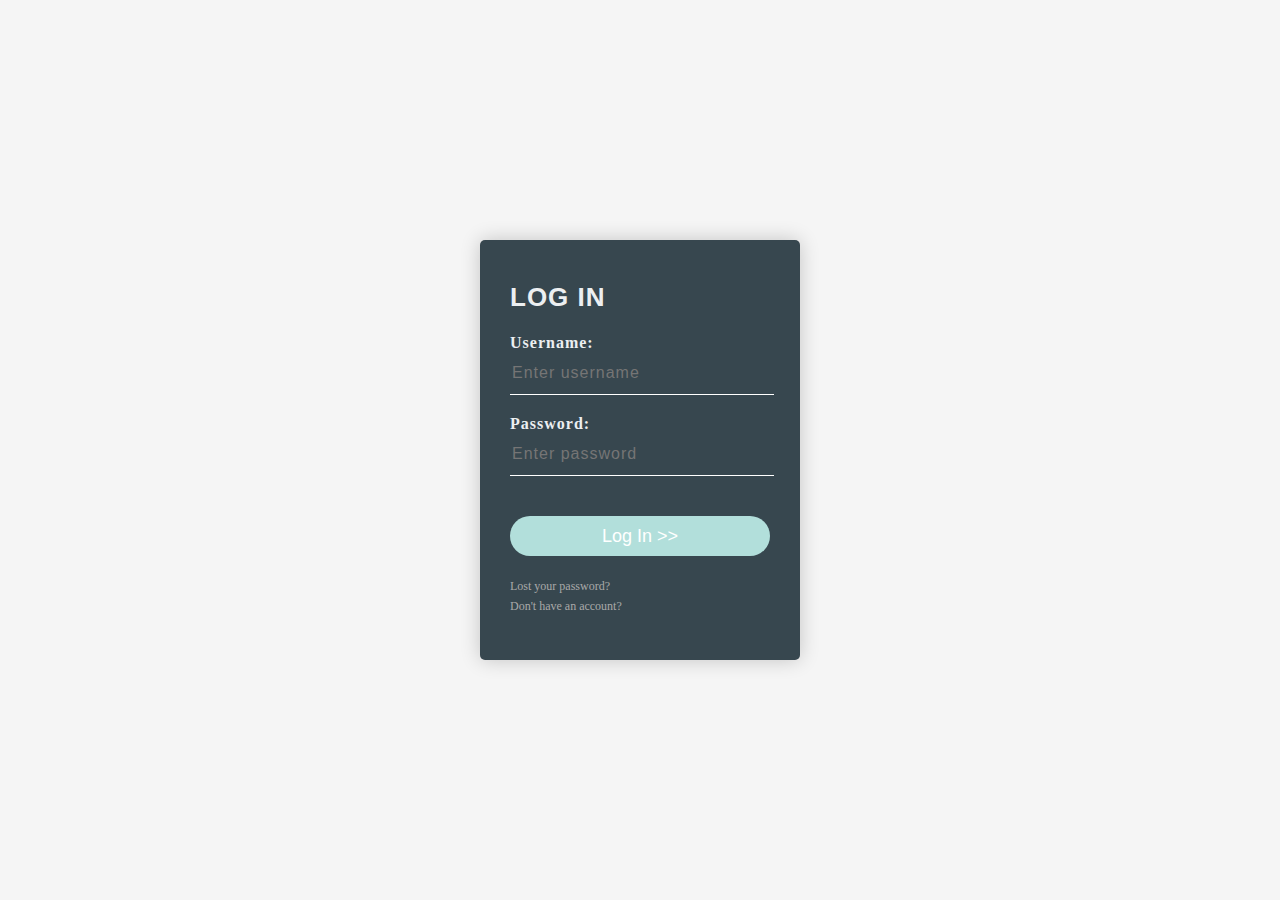
==== src/client/login.html @ ebc515da "add login page" ====
<!DOCTYPE html>
<html>
    <head>
        <meta charset="utf-8">
        <link rel="stylesheet" href="login.css">
        <script type="text/javascript">
//            check the all fields have filled done
            function check_info() {
                var username=document.getElementById('username').Value;
                var password=document.getElementById('password').Value;
                
                if(username==''|| password=='') {
                    alert('pleaes fill all fields');
                    return false;
                }else{
                    return true;
                }
                
            }
            
        
        </script>
    </head>
    
    <body>
        
        <div class="login_box">
            <h2>LOG IN</h2>
<!--            form of login-->
            <form action="login.php" method="post" onsubmit="return check_info();">
                
                <p>Username:</p><input id="username" type="text" name="user_name" placeholder="Enter username"/>
                
                <p>Password:</p><input id="password" type="password" name="password" placeholder="Enter password"/>
                
                <input id="sb_btn" type="submit" value="Log In >>" />
                
                <a href="#">Lost your password?</a><br>
                <a href="#">Don't have an account?</a>
            </form>
            
        </div>
        
        
    </body>
</html>
---- src/client/login.css ----
* {
/*    border: solid 1px;*/
    
}

body {
    
    padding: 0px;
    margin: 0px;
    background: #F5F5F5;
   
}

.login_box {
    
    width: 320px;
    height: 420px;
    background: #37474F;
    color: #ECEFF1;
    position: absolute;
    top: 50%;
    left: 50%;
    transform: translate(-50%,-50%);
    box-sizing: border-box;
    padding: 20px 30px 30px 30px;
    border-radius: 5px;
    box-shadow: 0px 0px 20px rgba(0,0,0,0.2);
    overflow: hidden;
}

h2 {
    margin: 0 0 20;
    font-family: sans-serif;
    letter-spacing: 1px;
    font-size: 26px;
    
}

.login_box p {
    margin: 0;
    padding: 0;
    font-weight: bold;
    letter-spacing: 1px;
}

.login_box input {
    width: 100%;
    margin-bottom: 20px;
    
}

.login_box input[type="text"],input[type="password"] {
    border: none;
    border-bottom: solid 1px #fff;
    background: transparent;
    outline: none;
    height: 40px;
    color: #E57373;
    font-size: 16px;
    letter-spacing: 1px;
}

.login_box input[type="submit"] {
    border: none;
    outline: none;
    border-radius: 20px;
    
    height: 40px;
    background: #B2DFDB;
    color: #fff;
    font-size: 18px;
    margin-top: 20px;
    transition-duration: 0.5s;
}

.login_box input[type="submit"]:hover {
    cursor: pointer;
    background: #E57373;
}

.login_box a {
    text-decoration: none;
    font-size: 12px;
    line-height: 20px;
    color: darkgray;
    transition-duration: 0.5s;
}

.login_box a:hover {
    
    color: #FFCCBC;
}
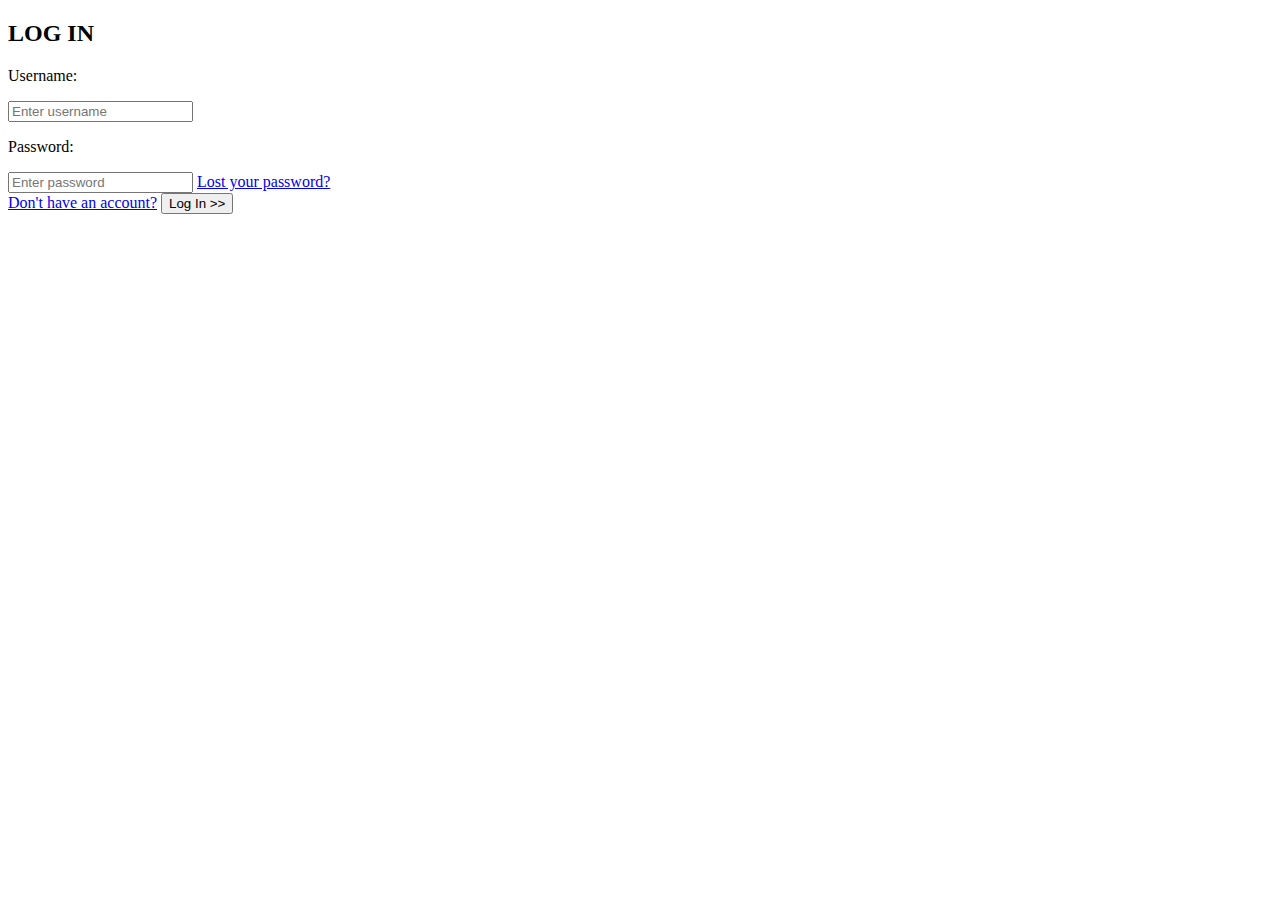
==== commit d479834f: "update" ====
--- a/src/client/login.html
+++ b/src/client/login.html
@@ -1,46 +1,28 @@
+<!--joe_ke-->
 <!DOCTYPE html>
 <html>
-    <head>
-        <meta charset="utf-8">
-        <link rel="stylesheet" href="login.css">
-        <script type="text/javascript">
-//            check the all fields have filled done
-            function check_info() {
-                var username=document.getElementById('username').Value;
-                var password=document.getElementById('password').Value;
-                
-                if(username==''|| password=='') {
-                    alert('pleaes fill all fields');
-                    return false;
-                }else{
-                    return true;
-                }
-                
-            }
-            
-        
-        </script>
-    </head>
-    
-    <body>
-        
-        <div class="login_box">
-            <h2>LOG IN</h2>
-<!--            form of login-->
-            <form action="login.php" method="post" onsubmit="return check_info();">
-                
-                <p>Username:</p><input id="username" type="text" name="user_name" placeholder="Enter username"/>
-                
-                <p>Password:</p><input id="password" type="password" name="password" placeholder="Enter password"/>
-                
-                <input id="sb_btn" type="submit" value="Log In >>" />
-                
-                <a href="#">Lost your password?</a><br>
-                <a href="#">Don't have an account?</a>
-            </form>
-            
-        </div>
-        
-        
-    </body>
-</html>+
+<head>
+    <meta charset="utf-8">
+    <link rel="stylesheet" href="http://127.0.0.1:8080/static/css/login.css">
+</head>
+
+<body>
+
+    <div class="login_box">
+        <h2>LOG IN</h2>
+        <!--            form of login-->
+        <form action="http://127.0.0.1:8080" method="post" onsubmit="return check_info()">
+
+            <p>Username:</p><input id="username" type="text" name="user_name" placeholder="Enter username" required/>
+
+            <p>Password:</p><input id="password" type="password" name="password" placeholder="Enter password" required/>
+            <a href="#">Lost your password?</a><br>
+            <a href="#">Don't have an account?</a>
+            <input id="sb_btn" type= "submit" value="Log In >>" />
+        </form>
+    </div>
+    <script src="http://127.0.0.1:8080/static/js/login.js"></script>
+</body>
+
+</html>
